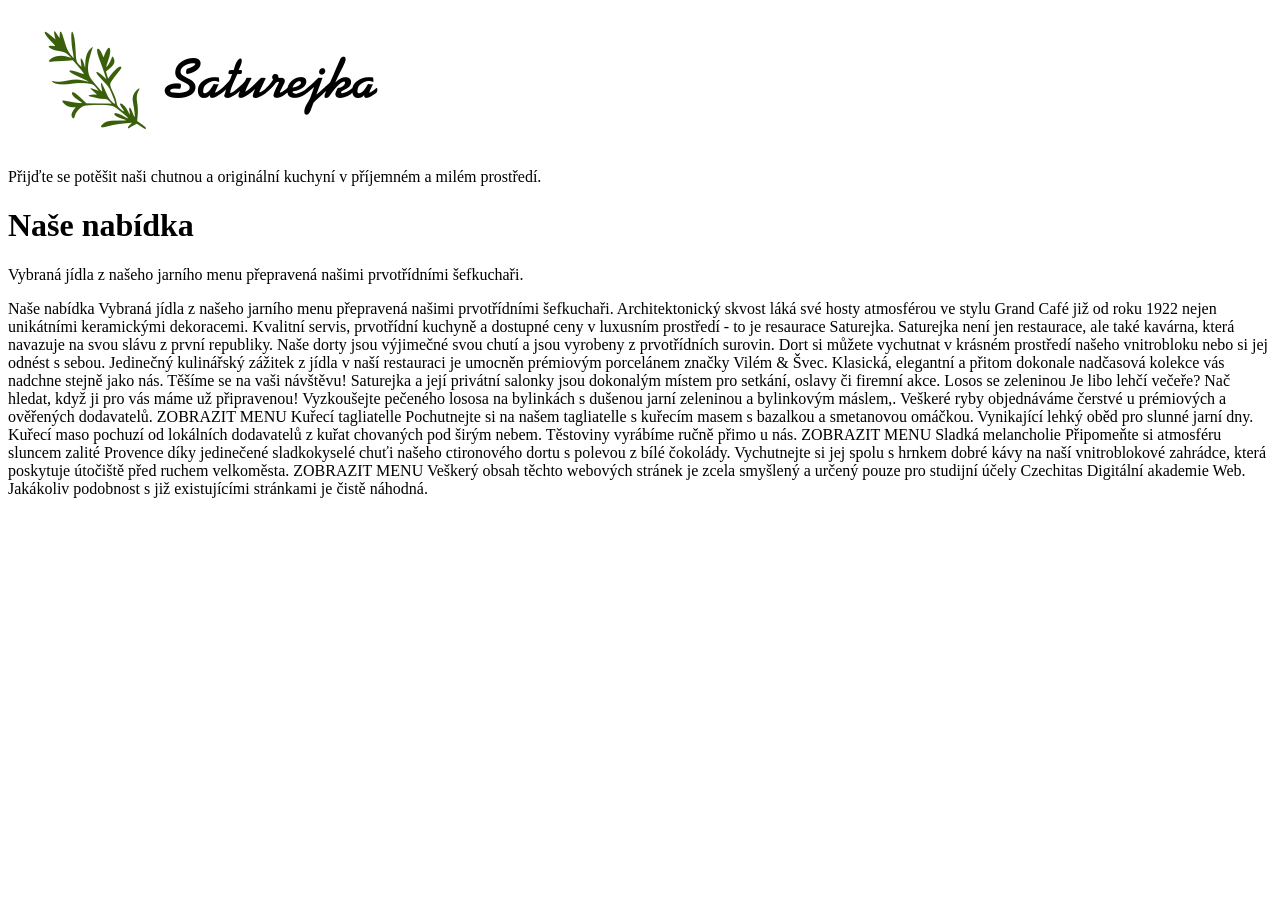
==== index.html @ 5f448717 "Přidání všech textů + loga do stránky" ====
<!DOCTYPE html>
<html lang="cs">
  <head>
    <meta charset="UTF-8" />
    <meta name="viewport" content="width=device-width, initial-scale=1.0" />
    <title>Saturejka</title>
    <link rel="stylesheet" href="x.css" />
  </head>
  <body>
    <img src="logo.png" alt="Logo Saturejka" />
    <p class="main-message">
      Přijďte se potěšit naši chutnou a originální kuchyní v příjemném a milém
      prostředí.
    </p>
    <h1>Naše nabídka</h1>
    <p>
      Vybraná jídla z našeho jarního menu přepravená našimi prvotřídními
      šefkuchaři.
    </p>
    <p>
      Naše nabídka Vybraná jídla z našeho jarního menu přepravená našimi
      prvotřídními šefkuchaři. Architektonický skvost láká své hosty atmosférou
      ve stylu Grand Café již od roku 1922 nejen unikátními keramickými
      dekoracemi. Kvalitní servis, prvotřídní kuchyně a dostupné ceny v luxusním
      prostředí - to je resaurace Saturejka. Saturejka není jen restaurace, ale
      také kavárna, která navazuje na svou slávu z první republiky. Naše dorty
      jsou výjimečné svou chutí a jsou vyrobeny z prvotřídních surovin. Dort si
      můžete vychutnat v krásném prostředí našeho vnitrobloku nebo si jej odnést
      s sebou. Jedinečný kulinářský zážitek z jídla v naší restauraci je umocněn
      prémiovým porcelánem značky Vilém & Švec. Klasická, elegantní a přitom
      dokonale nadčasová kolekce vás nadchne stejně jako nás. Těšíme se na vaši
      návštěvu! Saturejka a její privátní salonky jsou dokonalým místem pro
      setkání, oslavy či firemní akce. Losos se zeleninou Je libo lehčí večeře?
      Nač hledat, když ji pro vás máme už připravenou! Vyzkoušejte pečeného
      lososa na bylinkách s dušenou jarní zeleninou a bylinkovým máslem,.
      Veškeré ryby objednáváme čerstvé u prémiových a ověřených dodavatelů.
      ZOBRAZIT MENU Kuřecí tagliatelle Pochutnejte si na našem tagliatelle s
      kuřecím masem s bazalkou a smetanovou omáčkou. Vynikající lehký oběd pro
      slunné jarní dny. Kuřecí maso pochuzí od lokálních dodavatelů z kuřat
      chovaných pod širým nebem. Těstoviny vyrábíme ručně přimo u nás. ZOBRAZIT
      MENU Sladká melancholie Připomeňte si atmosféru sluncem zalité Provence
      díky jedinečené sladkokyselé chuťi našeho ctironového dortu s polevou z
      bílé čokolády. Vychutnejte si jej spolu s hrnkem dobré kávy na naší
      vnitroblokové zahrádce, která poskytuje útočiště před ruchem velkoměsta.
      ZOBRAZIT MENU Veškerý obsah těchto webových stránek je zcela smyšlený a
      určený pouze pro studijní účely Czechitas Digitální akademie Web.
      Jakákoliv podobnost s již existujícími stránkami je čistě náhodná.
    </p>
  </body>
</html>
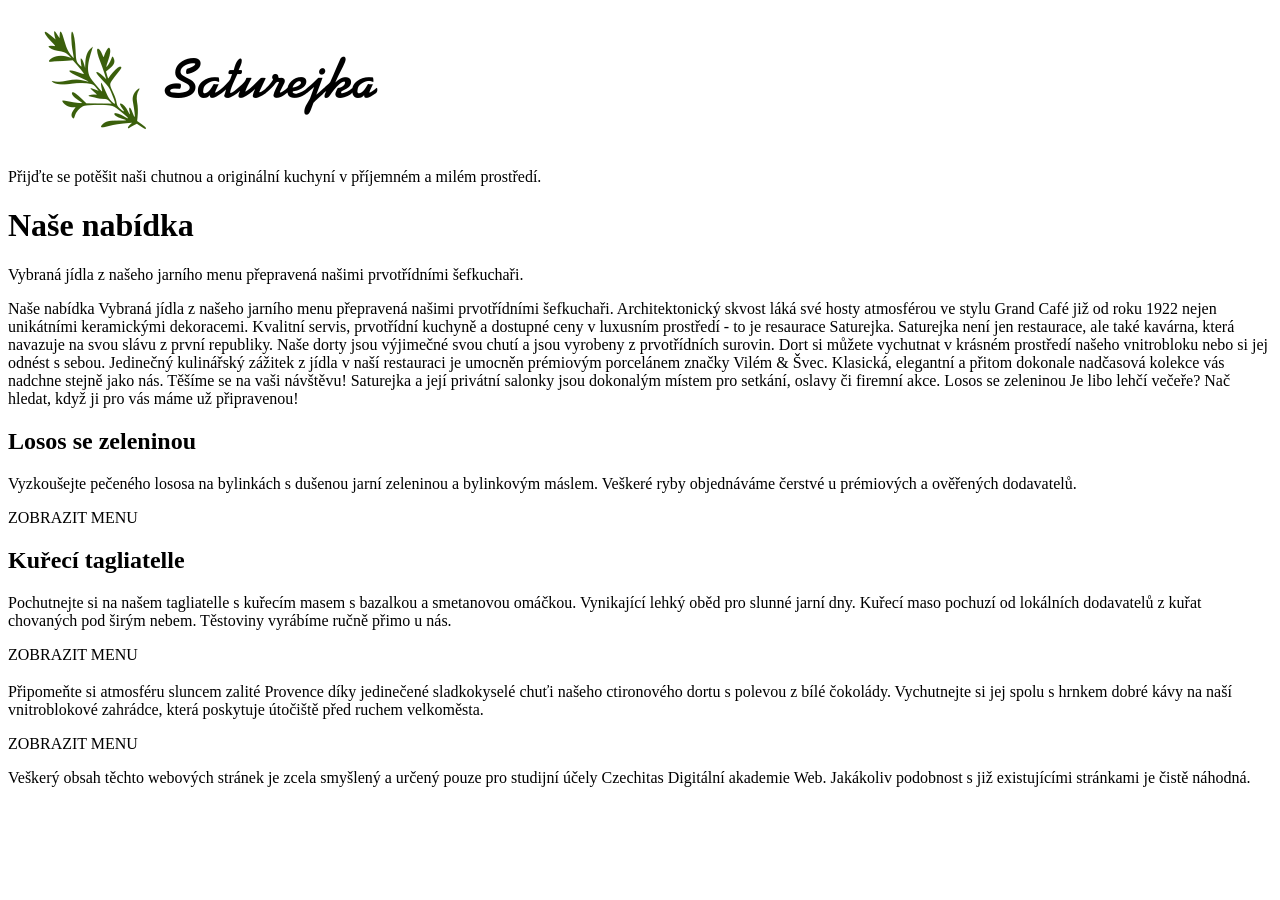
==== commit 14ec3cf8: "BEM stylování v HTML" ====
--- a/index.html
+++ b/index.html
@@ -31,20 +31,43 @@
       dokonale nadčasová kolekce vás nadchne stejně jako nás. Těšíme se na vaši
       návštěvu! Saturejka a její privátní salonky jsou dokonalým místem pro
       setkání, oslavy či firemní akce. Losos se zeleninou Je libo lehčí večeře?
-      Nač hledat, když ji pro vás máme už připravenou! Vyzkoušejte pečeného
-      lososa na bylinkách s dušenou jarní zeleninou a bylinkovým máslem,.
-      Veškeré ryby objednáváme čerstvé u prémiových a ověřených dodavatelů.
-      ZOBRAZIT MENU Kuřecí tagliatelle Pochutnejte si na našem tagliatelle s
-      kuřecím masem s bazalkou a smetanovou omáčkou. Vynikající lehký oběd pro
-      slunné jarní dny. Kuřecí maso pochuzí od lokálních dodavatelů z kuřat
-      chovaných pod širým nebem. Těstoviny vyrábíme ručně přimo u nás. ZOBRAZIT
-      MENU Sladká melancholie Připomeňte si atmosféru sluncem zalité Provence
-      díky jedinečené sladkokyselé chuťi našeho ctironového dortu s polevou z
-      bílé čokolády. Vychutnejte si jej spolu s hrnkem dobré kávy na naší
-      vnitroblokové zahrádce, která poskytuje útočiště před ruchem velkoměsta.
-      ZOBRAZIT MENU Veškerý obsah těchto webových stránek je zcela smyšlený a
-      určený pouze pro studijní účely Czechitas Digitální akademie Web.
-      Jakákoliv podobnost s již existujícími stránkami je čistě náhodná.
+      Nač hledat, když ji pro vás máme už připravenou!
+    </p>
+
+    <div class="food-offer">
+      <h2 class="food-offer__title">Losos se zeleninou</h2>
+      <p class="food-offer__description">
+        Vyzkoušejte pečeného lososa na bylinkách s dušenou jarní zeleninou a
+        bylinkovým máslem. Veškeré ryby objednáváme čerstvé u prémiových a
+        ověřených dodavatelů.
+      </p>
+      <p class="food-offer__btn">ZOBRAZIT MENU</p>
+    </div>
+    <div class="food-offer">
+      <h2 class="food-offer__title">Kuřecí tagliatelle</h2>
+      <p class="food-offer__description">
+        Pochutnejte si na našem tagliatelle s kuřecím masem s bazalkou a
+        smetanovou omáčkou. Vynikající lehký oběd pro slunné jarní dny. Kuřecí
+        maso pochuzí od lokálních dodavatelů z kuřat chovaných pod širým nebem.
+        Těstoviny vyrábíme ručně přimo u nás.
+      </p>
+      <p class="food-offer__btn">ZOBRAZIT MENU</p>
+    </div>
+    <div class="food-offer">
+      <h2 class="food-offer__title"></h2>
+      <p class="food-offer__description">
+        Připomeňte si atmosféru sluncem zalité Provence díky jedinečené
+        sladkokyselé chuťi našeho ctironového dortu s polevou z bílé čokolády.
+        Vychutnejte si jej spolu s hrnkem dobré kávy na naší vnitroblokové
+        zahrádce, která poskytuje útočiště před ruchem velkoměsta.
+      </p>
+      <p class="food-offer__btn">ZOBRAZIT MENU</p>
+    </div>
+
+    <p>
+      Veškerý obsah těchto webových stránek je zcela smyšlený a určený pouze pro
+      studijní účely Czechitas Digitální akademie Web. Jakákoliv podobnost s již
+      existujícími stránkami je čistě náhodná.
     </p>
   </body>
 </html>
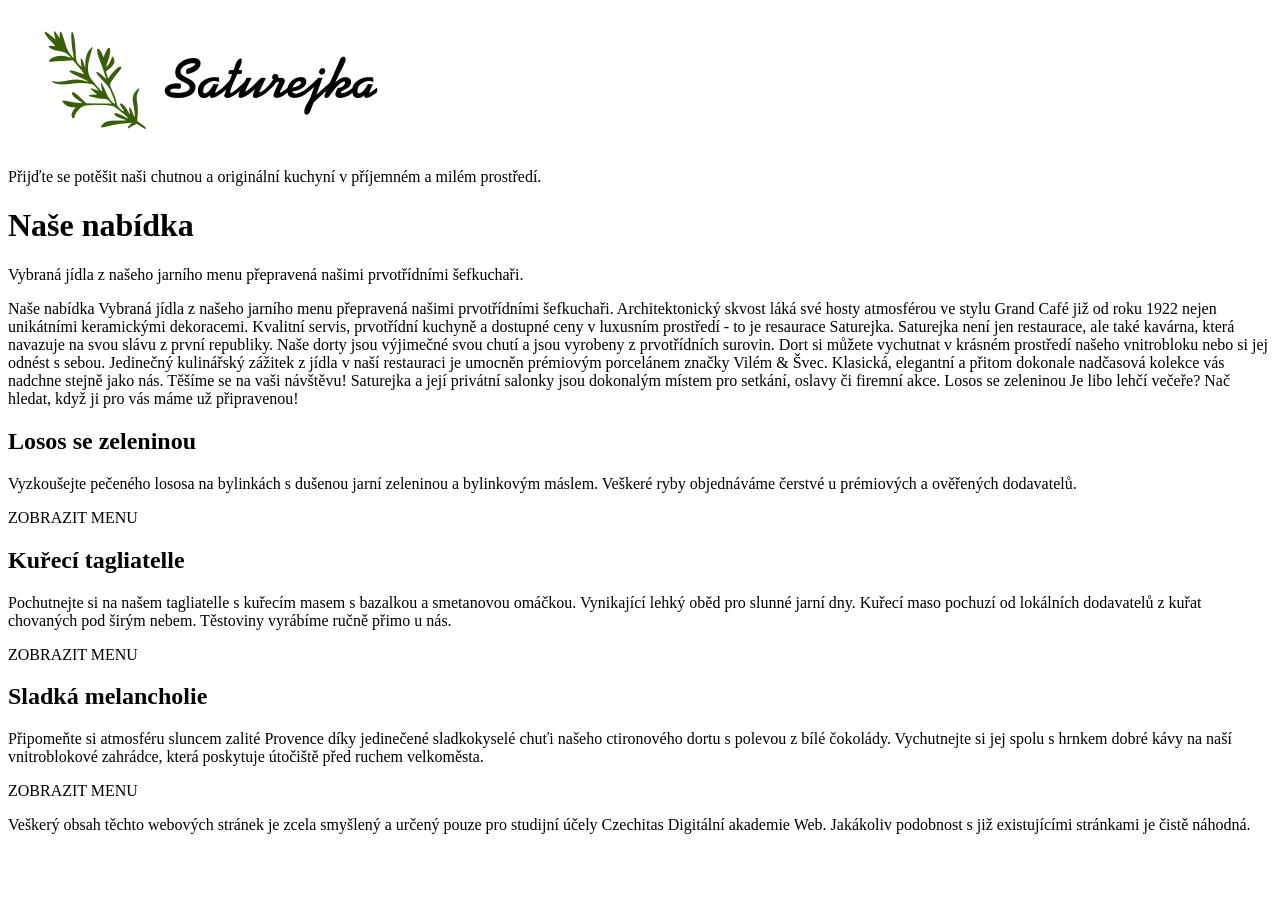
==== commit f7c50d2e: "Přidání stylu (fonts)" ====
--- a/index.html
+++ b/index.html
@@ -5,6 +5,12 @@
     <meta name="viewport" content="width=device-width, initial-scale=1.0" />
     <title>Saturejka</title>
     <link rel="stylesheet" href="x.css" />
+    <link rel="preconnect" href="https://fonts.googleapis.com" />
+    <link rel="preconnect" href="https://fonts.gstatic.com" crossorigin />
+    <link
+      href="https://fonts.googleapis.com/css2?family=Playfair+Display:wght@700&display=swap"
+      rel="stylesheet"
+    />
   </head>
   <body>
     <img src="logo.png" alt="Logo Saturejka" />
@@ -54,7 +60,7 @@
       <p class="food-offer__btn">ZOBRAZIT MENU</p>
     </div>
     <div class="food-offer">
-      <h2 class="food-offer__title"></h2>
+      <h2 class="food-offer__title">Sladká melancholie</h2>
       <p class="food-offer__description">
         Připomeňte si atmosféru sluncem zalité Provence díky jedinečené
         sladkokyselé chuťi našeho ctironového dortu s polevou z bílé čokolády.
@@ -64,7 +70,7 @@
       <p class="food-offer__btn">ZOBRAZIT MENU</p>
     </div>
 
-    <p>
+    <p class="footer">
       Veškerý obsah těchto webových stránek je zcela smyšlený a určený pouze pro
       studijní účely Czechitas Digitální akademie Web. Jakákoliv podobnost s již
       existujícími stránkami je čistě náhodná.
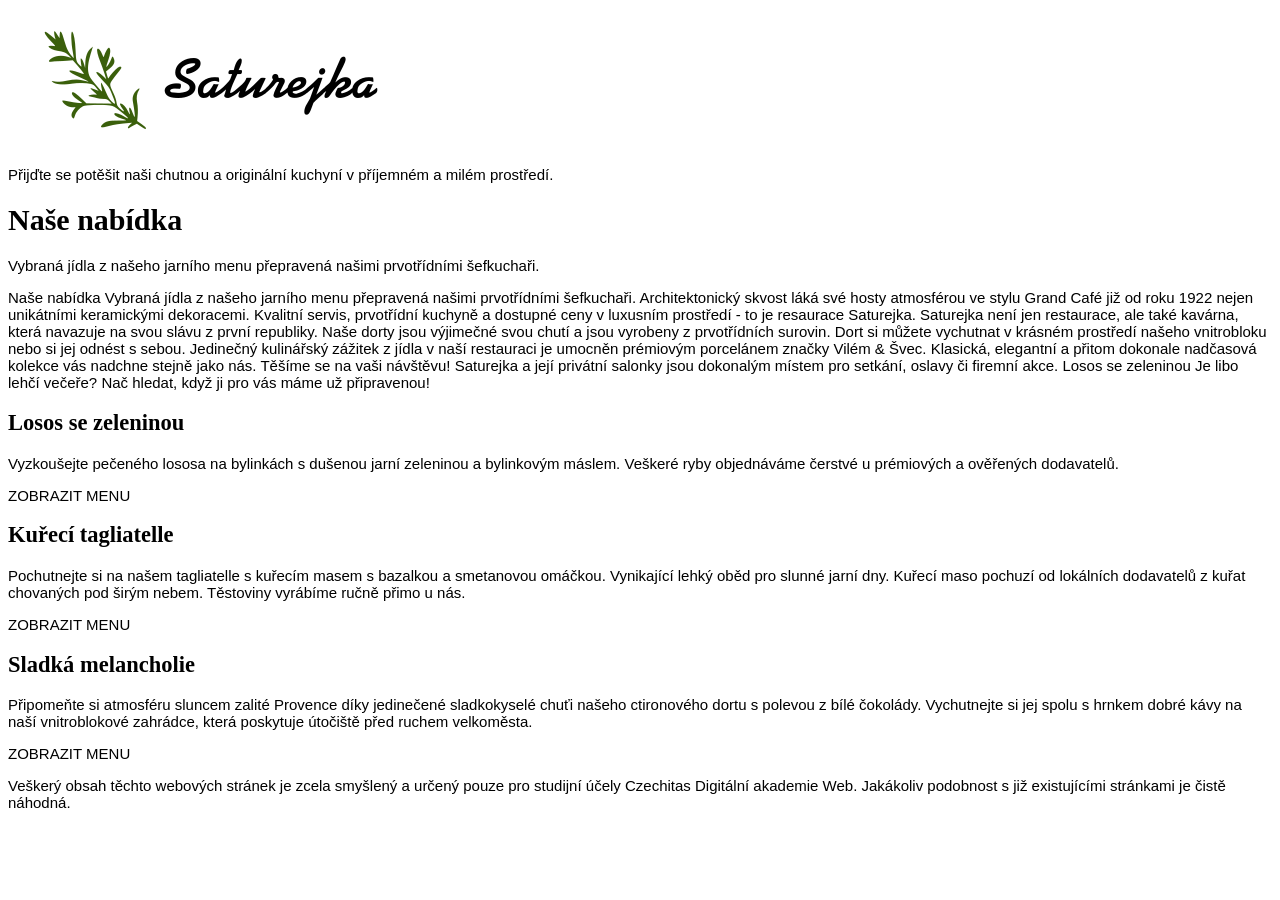
==== commit c7e896d1: "Odebrání prolinku stylu" ====
--- a/index.html
+++ b/index.html
@@ -4,13 +4,7 @@
     <meta charset="UTF-8" />
     <meta name="viewport" content="width=device-width, initial-scale=1.0" />
     <title>Saturejka</title>
-    <link rel="stylesheet" href="x.css" />
-    <link rel="preconnect" href="https://fonts.googleapis.com" />
-    <link rel="preconnect" href="https://fonts.gstatic.com" crossorigin />
-    <link
-      href="https://fonts.googleapis.com/css2?family=Playfair+Display:wght@700&display=swap"
-      rel="stylesheet"
-    />
+    <link rel="stylesheet" href="style.css" />
   </head>
   <body>
     <img src="logo.png" alt="Logo Saturejka" />
--- a/style.css
+++ b/style.css
@@ -0,0 +1,11 @@
+@import url('https://fonts.googleapis.com/css?family=Open+Sans:300|Playfair+Display:700&display=swap&subset=latin-ext');
+
+html {
+  font-family: 'Open Sans', sans-serif;
+  font-size: 15px;
+}
+
+h1,
+h2 {
+  font-family: 'Playfair Display', serif;
+}
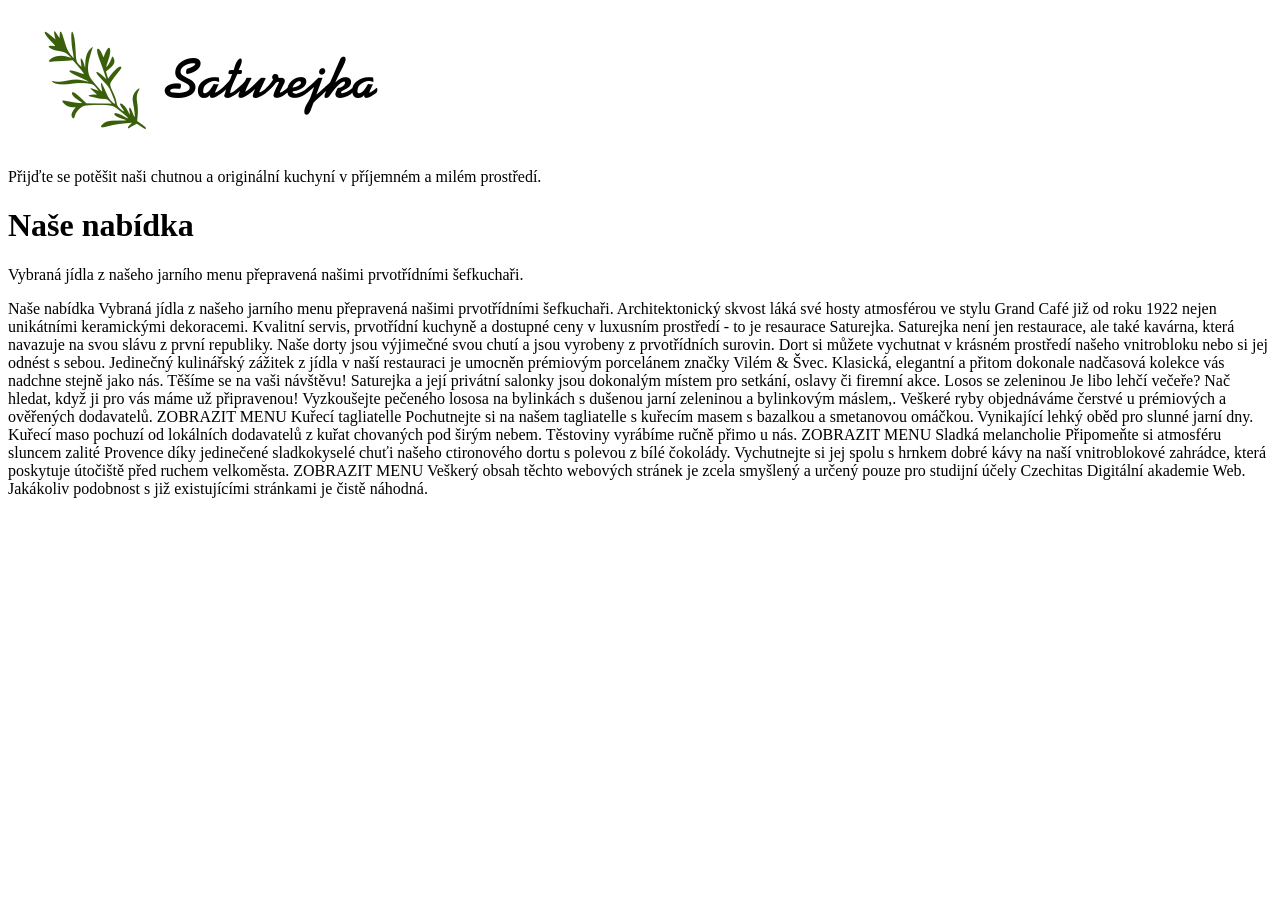
==== commit e5a110b2: "Zabalení do divu + základní stylování" ====
--- a/index.html
+++ b/index.html
@@ -4,70 +4,50 @@
     <meta charset="UTF-8" />
     <meta name="viewport" content="width=device-width, initial-scale=1.0" />
     <title>Saturejka</title>
-    <link rel="stylesheet" href="style.css" />
+    <link rel="stylesheet" href="x.css" />
   </head>
   <body>
-    <img src="logo.png" alt="Logo Saturejka" />
-    <p class="main-message">
-      Přijďte se potěšit naši chutnou a originální kuchyní v příjemném a milém
-      prostředí.
-    </p>
-    <h1>Naše nabídka</h1>
-    <p>
-      Vybraná jídla z našeho jarního menu přepravená našimi prvotřídními
-      šefkuchaři.
-    </p>
-    <p>
-      Naše nabídka Vybraná jídla z našeho jarního menu přepravená našimi
-      prvotřídními šefkuchaři. Architektonický skvost láká své hosty atmosférou
-      ve stylu Grand Café již od roku 1922 nejen unikátními keramickými
-      dekoracemi. Kvalitní servis, prvotřídní kuchyně a dostupné ceny v luxusním
-      prostředí - to je resaurace Saturejka. Saturejka není jen restaurace, ale
-      také kavárna, která navazuje na svou slávu z první republiky. Naše dorty
-      jsou výjimečné svou chutí a jsou vyrobeny z prvotřídních surovin. Dort si
-      můžete vychutnat v krásném prostředí našeho vnitrobloku nebo si jej odnést
-      s sebou. Jedinečný kulinářský zážitek z jídla v naší restauraci je umocněn
-      prémiovým porcelánem značky Vilém & Švec. Klasická, elegantní a přitom
-      dokonale nadčasová kolekce vás nadchne stejně jako nás. Těšíme se na vaši
-      návštěvu! Saturejka a její privátní salonky jsou dokonalým místem pro
-      setkání, oslavy či firemní akce. Losos se zeleninou Je libo lehčí večeře?
-      Nač hledat, když ji pro vás máme už připravenou!
-    </p>
-
-    <div class="food-offer">
-      <h2 class="food-offer__title">Losos se zeleninou</h2>
-      <p class="food-offer__description">
-        Vyzkoušejte pečeného lososa na bylinkách s dušenou jarní zeleninou a
-        bylinkovým máslem. Veškeré ryby objednáváme čerstvé u prémiových a
-        ověřených dodavatelů.
+    <div class="main-page">
+      <img src="logo.png" alt="Logo Saturejka" />
+      <p class="main-message">
+        Přijďte se potěšit naši chutnou a originální kuchyní v příjemném a milém
+        prostředí.
       </p>
-      <p class="food-offer__btn">ZOBRAZIT MENU</p>
+      <h1>Naše nabídka</h1>
+      <p>
+        Vybraná jídla z našeho jarního menu přepravená našimi prvotřídními
+        šefkuchaři.
+      </p>
+      <p>
+        Naše nabídka Vybraná jídla z našeho jarního menu přepravená našimi
+        prvotřídními šefkuchaři. Architektonický skvost láká své hosty
+        atmosférou ve stylu Grand Café již od roku 1922 nejen unikátními
+        keramickými dekoracemi. Kvalitní servis, prvotřídní kuchyně a dostupné
+        ceny v luxusním prostředí - to je resaurace Saturejka. Saturejka není
+        jen restaurace, ale také kavárna, která navazuje na svou slávu z první
+        republiky. Naše dorty jsou výjimečné svou chutí a jsou vyrobeny z
+        prvotřídních surovin. Dort si můžete vychutnat v krásném prostředí
+        našeho vnitrobloku nebo si jej odnést s sebou. Jedinečný kulinářský
+        zážitek z jídla v naší restauraci je umocněn prémiovým porcelánem značky
+        Vilém & Švec. Klasická, elegantní a přitom dokonale nadčasová kolekce
+        vás nadchne stejně jako nás. Těšíme se na vaši návštěvu! Saturejka a
+        její privátní salonky jsou dokonalým místem pro setkání, oslavy či
+        firemní akce. Losos se zeleninou Je libo lehčí večeře? Nač hledat, když
+        ji pro vás máme už připravenou! Vyzkoušejte pečeného lososa na bylinkách
+        s dušenou jarní zeleninou a bylinkovým máslem,. Veškeré ryby objednáváme
+        čerstvé u prémiových a ověřených dodavatelů. ZOBRAZIT MENU Kuřecí
+        tagliatelle Pochutnejte si na našem tagliatelle s kuřecím masem s
+        bazalkou a smetanovou omáčkou. Vynikající lehký oběd pro slunné jarní
+        dny. Kuřecí maso pochuzí od lokálních dodavatelů z kuřat chovaných pod
+        širým nebem. Těstoviny vyrábíme ručně přimo u nás. ZOBRAZIT MENU Sladká
+        melancholie Připomeňte si atmosféru sluncem zalité Provence díky
+        jedinečené sladkokyselé chuťi našeho ctironového dortu s polevou z bílé
+        čokolády. Vychutnejte si jej spolu s hrnkem dobré kávy na naší
+        vnitroblokové zahrádce, která poskytuje útočiště před ruchem velkoměsta.
+        ZOBRAZIT MENU Veškerý obsah těchto webových stránek je zcela smyšlený a
+        určený pouze pro studijní účely Czechitas Digitální akademie Web.
+        Jakákoliv podobnost s již existujícími stránkami je čistě náhodná.
+      </p>
     </div>
-    <div class="food-offer">
-      <h2 class="food-offer__title">Kuřecí tagliatelle</h2>
-      <p class="food-offer__description">
-        Pochutnejte si na našem tagliatelle s kuřecím masem s bazalkou a
-        smetanovou omáčkou. Vynikající lehký oběd pro slunné jarní dny. Kuřecí
-        maso pochuzí od lokálních dodavatelů z kuřat chovaných pod širým nebem.
-        Těstoviny vyrábíme ručně přimo u nás.
-      </p>
-      <p class="food-offer__btn">ZOBRAZIT MENU</p>
-    </div>
-    <div class="food-offer">
-      <h2 class="food-offer__title">Sladká melancholie</h2>
-      <p class="food-offer__description">
-        Připomeňte si atmosféru sluncem zalité Provence díky jedinečené
-        sladkokyselé chuťi našeho ctironového dortu s polevou z bílé čokolády.
-        Vychutnejte si jej spolu s hrnkem dobré kávy na naší vnitroblokové
-        zahrádce, která poskytuje útočiště před ruchem velkoměsta.
-      </p>
-      <p class="food-offer__btn">ZOBRAZIT MENU</p>
-    </div>
-
-    <p class="footer">
-      Veškerý obsah těchto webových stránek je zcela smyšlený a určený pouze pro
-      studijní účely Czechitas Digitální akademie Web. Jakákoliv podobnost s již
-      existujícími stránkami je čistě náhodná.
-    </p>
   </body>
 </html>
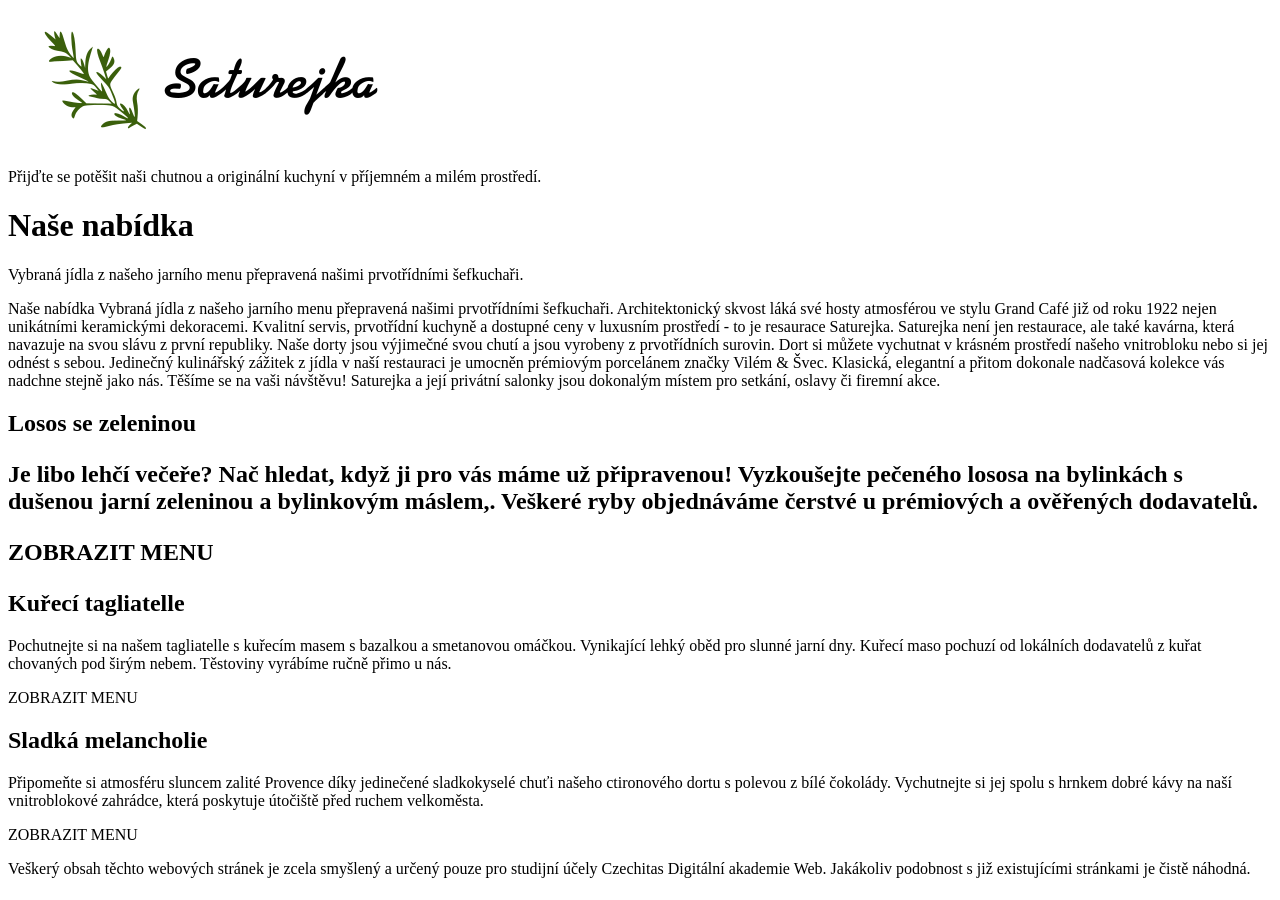
==== commit 46d80e85: "Přidání všem BEM do HTML" ====
--- a/index.html
+++ b/index.html
@@ -7,12 +7,13 @@
     <link rel="stylesheet" href="x.css" />
   </head>
   <body>
-    <div class="main-page">
+    <div class="header">
       <img src="logo.png" alt="Logo Saturejka" />
       <p class="main-message">
         Přijďte se potěšit naši chutnou a originální kuchyní v příjemném a milém
         prostředí.
       </p>
+      <div>
       <h1>Naše nabídka</h1>
       <p>
         Vybraná jídla z našeho jarního menu přepravená našimi prvotřídními
@@ -32,19 +33,30 @@
         Vilém & Švec. Klasická, elegantní a přitom dokonale nadčasová kolekce
         vás nadchne stejně jako nás. Těšíme se na vaši návštěvu! Saturejka a
         její privátní salonky jsou dokonalým místem pro setkání, oslavy či
-        firemní akce. Losos se zeleninou Je libo lehčí večeře? Nač hledat, když
-        ji pro vás máme už připravenou! Vyzkoušejte pečeného lososa na bylinkách
-        s dušenou jarní zeleninou a bylinkovým máslem,. Veškeré ryby objednáváme
-        čerstvé u prémiových a ověřených dodavatelů. ZOBRAZIT MENU Kuřecí
-        tagliatelle Pochutnejte si na našem tagliatelle s kuřecím masem s
-        bazalkou a smetanovou omáčkou. Vynikající lehký oběd pro slunné jarní
-        dny. Kuřecí maso pochuzí od lokálních dodavatelů z kuřat chovaných pod
-        širým nebem. Těstoviny vyrábíme ručně přimo u nás. ZOBRAZIT MENU Sladká
-        melancholie Připomeňte si atmosféru sluncem zalité Provence díky
+        firemní akce. 
+        
+        <div class="food-menu__offer">
+          <h2 class="food-menu__title">Losos se zeleninou</p>
+        <p class="food-menu__description">Je libo lehčí večeře? Nač hledat, když ji pro vás máme už připravenou! Vyzkoušejte pečeného lososa na bylinkách s dušenou jarní zeleninou a bylinkovým máslem,. Veškeré ryby objednáváme čerstvé u prémiových a ověřených dodavatelů.</p>
+        <p class="food-menu__btn">ZOBRAZIT MENU</p> 
+      </div>
+      <div class="food-menu__offer">
+        <h2 class="food-menu__title">Kuřecí tagliatelle</h2>
+          <p class="food-menu__description">Pochutnejte si na našem tagliatelle s kuřecím masem s bazalkou a smetanovou omáčkou. Vynikající lehký oběd pro slunné jarní dny. Kuřecí maso pochuzí od lokálních dodavatelů z kuřat chovaných pod širým nebem. Těstoviny vyrábíme ručně přimo u nás.</p>
+        <p class="food-menu__btn">ZOBRAZIT MENU</p> 
+        </div>
+
+        <div class="food-menu__offer">
+        <h2 class="food-menu__title">Sladká
+        melancholie</h2>
+        <p class="foof-menu__description">Připomeňte si atmosféru sluncem zalité Provence díky
         jedinečené sladkokyselé chuťi našeho ctironového dortu s polevou z bílé
         čokolády. Vychutnejte si jej spolu s hrnkem dobré kávy na naší
-        vnitroblokové zahrádce, která poskytuje útočiště před ruchem velkoměsta.
-        ZOBRAZIT MENU Veškerý obsah těchto webových stránek je zcela smyšlený a
+        vnitroblokové zahrádce, která poskytuje útočiště před ruchem velkoměsta.</p>
+        <p class="food-menu__btn">ZOBRAZIT MENU</p> 
+      </div>
+        
+        Veškerý obsah těchto webových stránek je zcela smyšlený a
         určený pouze pro studijní účely Czechitas Digitální akademie Web.
         Jakákoliv podobnost s již existujícími stránkami je čistě náhodná.
       </p>
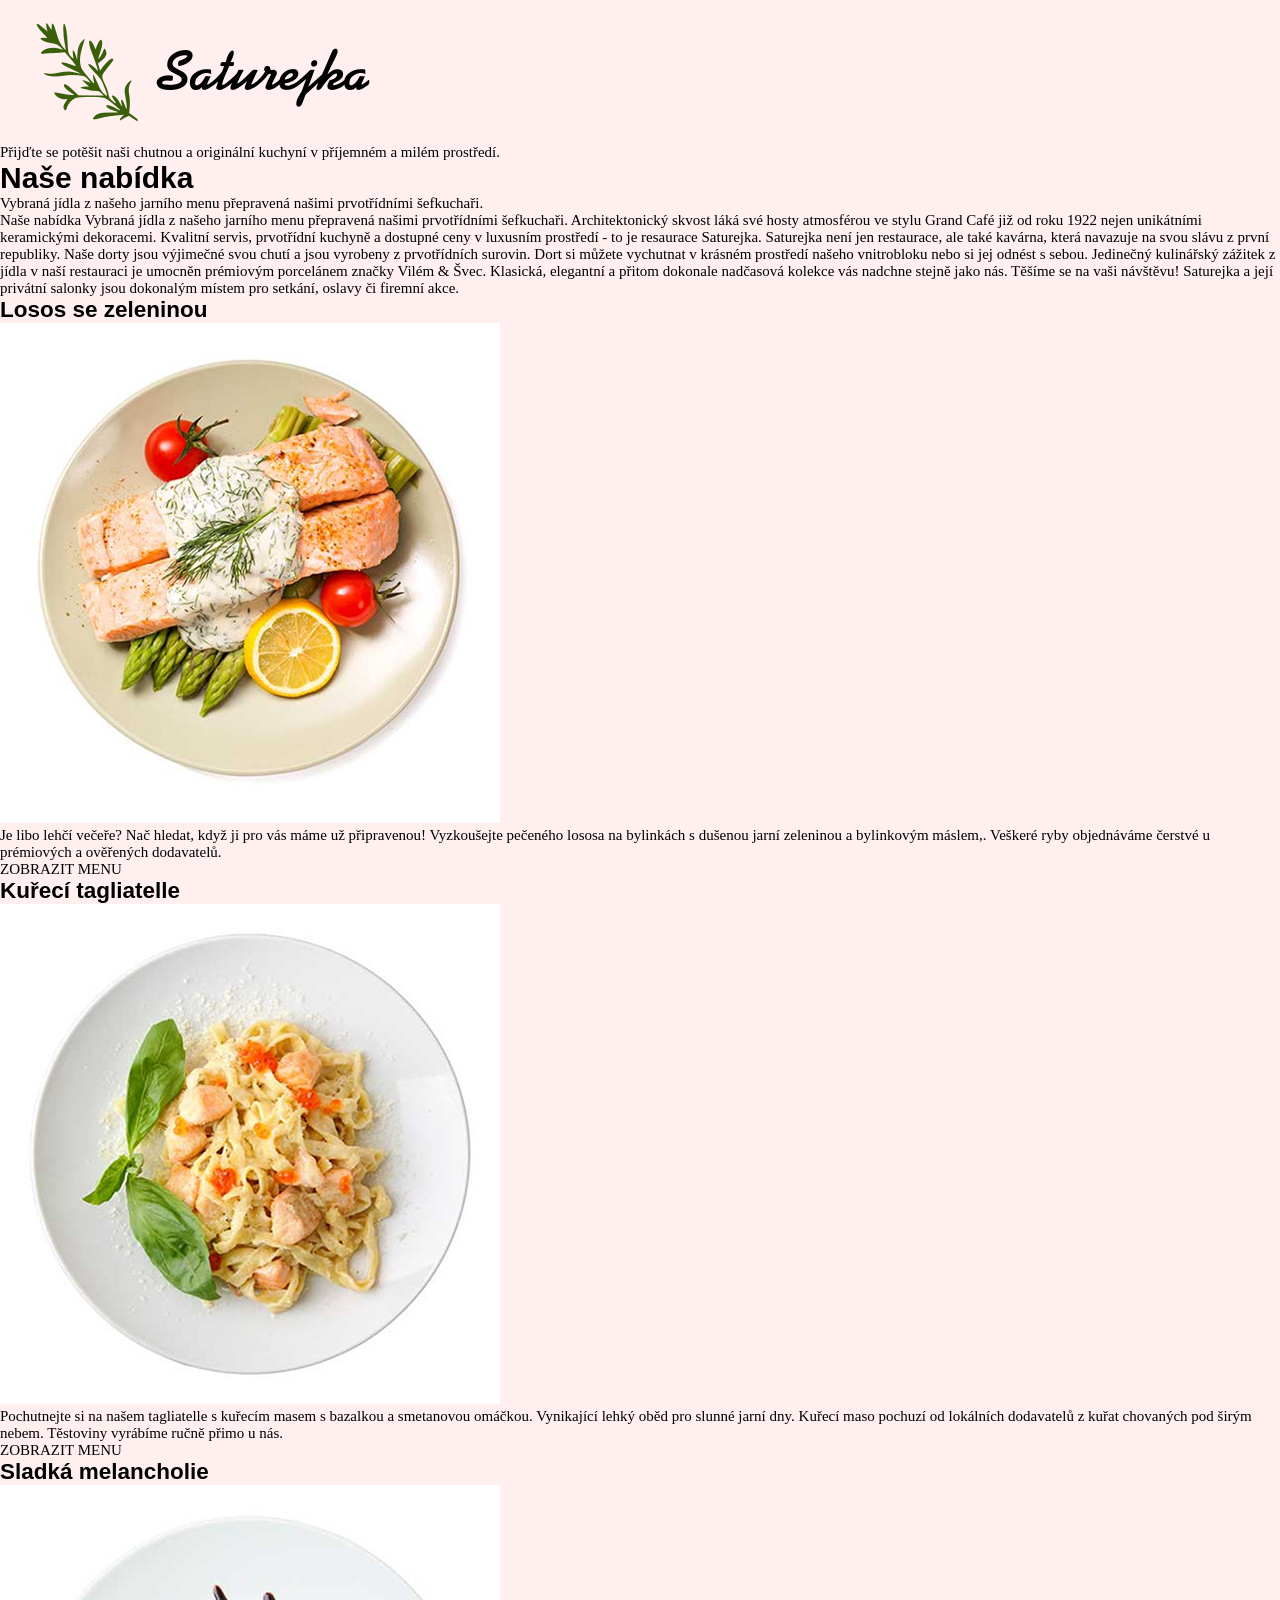
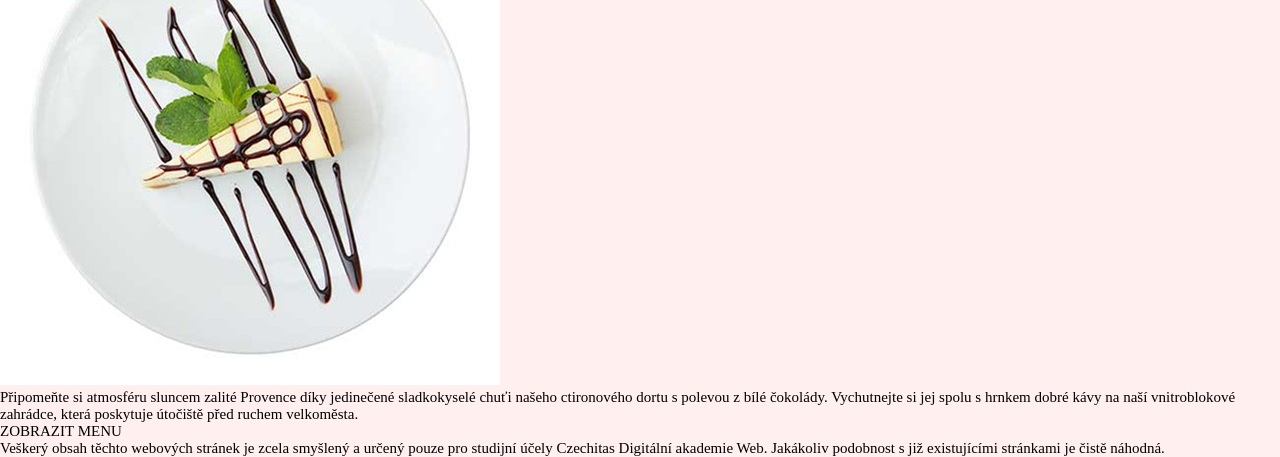
==== commit 5bb2a6a4: "Přidání obrázků do HTML" ====
--- a/index.html
+++ b/index.html
@@ -4,7 +4,7 @@
     <meta charset="UTF-8" />
     <meta name="viewport" content="width=device-width, initial-scale=1.0" />
     <title>Saturejka</title>
-    <link rel="stylesheet" href="x.css" />
+    <link rel="stylesheet" href="style.css" />
   </head>
   <body>
     <div class="header">
@@ -36,12 +36,14 @@
         firemní akce. 
         
         <div class="food-menu__offer">
-          <h2 class="food-menu__title">Losos se zeleninou</p>
+          <h2 class="food-menu__title">Losos se zeleninou</h2>
+          <img src="img/dish1.jpg" alt="Losos se zeleninou">
         <p class="food-menu__description">Je libo lehčí večeře? Nač hledat, když ji pro vás máme už připravenou! Vyzkoušejte pečeného lososa na bylinkách s dušenou jarní zeleninou a bylinkovým máslem,. Veškeré ryby objednáváme čerstvé u prémiových a ověřených dodavatelů.</p>
         <p class="food-menu__btn">ZOBRAZIT MENU</p> 
       </div>
       <div class="food-menu__offer">
         <h2 class="food-menu__title">Kuřecí tagliatelle</h2>
+        <img src="img/dish2.jpg" alt="Kuřecí tagliatelle">
           <p class="food-menu__description">Pochutnejte si na našem tagliatelle s kuřecím masem s bazalkou a smetanovou omáčkou. Vynikající lehký oběd pro slunné jarní dny. Kuřecí maso pochuzí od lokálních dodavatelů z kuřat chovaných pod širým nebem. Těstoviny vyrábíme ručně přimo u nás.</p>
         <p class="food-menu__btn">ZOBRAZIT MENU</p> 
         </div>
@@ -49,6 +51,7 @@
         <div class="food-menu__offer">
         <h2 class="food-menu__title">Sladká
         melancholie</h2>
+        <img src="img/dish3.jpg" alt="Sladká melancholie">
         <p class="foof-menu__description">Připomeňte si atmosféru sluncem zalité Provence díky
         jedinečené sladkokyselé chuťi našeho ctironového dortu s polevou z bílé
         čokolády. Vychutnejte si jej spolu s hrnkem dobré kávy na naší
--- a/style.css
+++ b/style.css
@@ -0,0 +1,112 @@
+@import url('https://fonts.googleapis.com/css?family=Open+Sans:300|Playfair+Display:700&display=swap&subset=latin-ext');
+
+*,
+:before,
+:after {
+  box-sizing: border-box;
+  margin: 0;
+  padding: 0;
+}
+
+body {
+  font-family: 'Open Sans', serif;
+  font-size: 15px;
+  background-color: #ffefef;
+}
+
+h1,
+h2 {
+  font-family: 'Playfair Display', sans-serif;
+}
+
+/*
+main {
+  display: flex;
+  flex-wrap: wrap;
+}
+
+p {
+  font-size: 1.1rem;
+}
+
+/* .holiday {
+  width: 650px;
+  display: flex;
+  align-items: center;
+  background: linear-gradient(92deg, #bdc6f0, #b6e6e9);
+  border-radius: 10px;
+  padding: 25px;
+  margin: 20px;
+} */
+
+/* .holiday__picture {
+  flex: 0 0 50%;
+  width: 50%;
+  margin: 0;
+  border-radius: 4px;
+} */
+
+/* .holiday__offer {
+  height: 100%;
+  flex: 0 0 50%;
+  display: flex;
+  flex-direction: column;
+  justify-content: space-between;
+  padding-left: 20px;
+} */
+
+/* .holiday__title {
+  margin-bottom: 8px;
+  font-size: 2rem;
+  text-transform: uppercase;
+  color: #4c61c6;
+} */
+
+/* .holiday__stay {
+  color: #4c61c6;
+  letter-spacing: 0.3px;
+  font-weight: 600;
+} */
+
+/* .holiday__description {
+  margin-top: 8px;
+  text-align: justify;
+} */
+
+/* .holiday__footer {
+  display: flex;
+  justify-content: space-around;
+} */
+
+/* .holiday__price {
+  width: 120px;
+  height: 50px;
+  border: 1.2px solid #4c61c6;
+  border-radius: 8px;
+  color: #4c61c6;
+  font-weight: 600;
+  display: flex;
+  justify-content: center;
+  align-items: center;
+  font-size: 1.2rem;
+} */
+
+/* .holiday__price--promo {
+  background-color: #ffec88;
+  border: 2px solid #dac658;
+} */
+
+/* .holiday__book-btn {
+  width: 120px;
+  height: 50px;
+  border: 1.2px solid #4c61c6;
+  border-radius: 8px;
+  background-color: #4c61c6;
+  color: #f9f9f9;
+  display: flex;
+  justify-content: center;
+  align-items: center;
+  font-size: 1.2rem;
+  font-family: 'Noto Sans JP', sans-serif;
+  box-shadow: 0 0 8px #503d50b6;
+} */
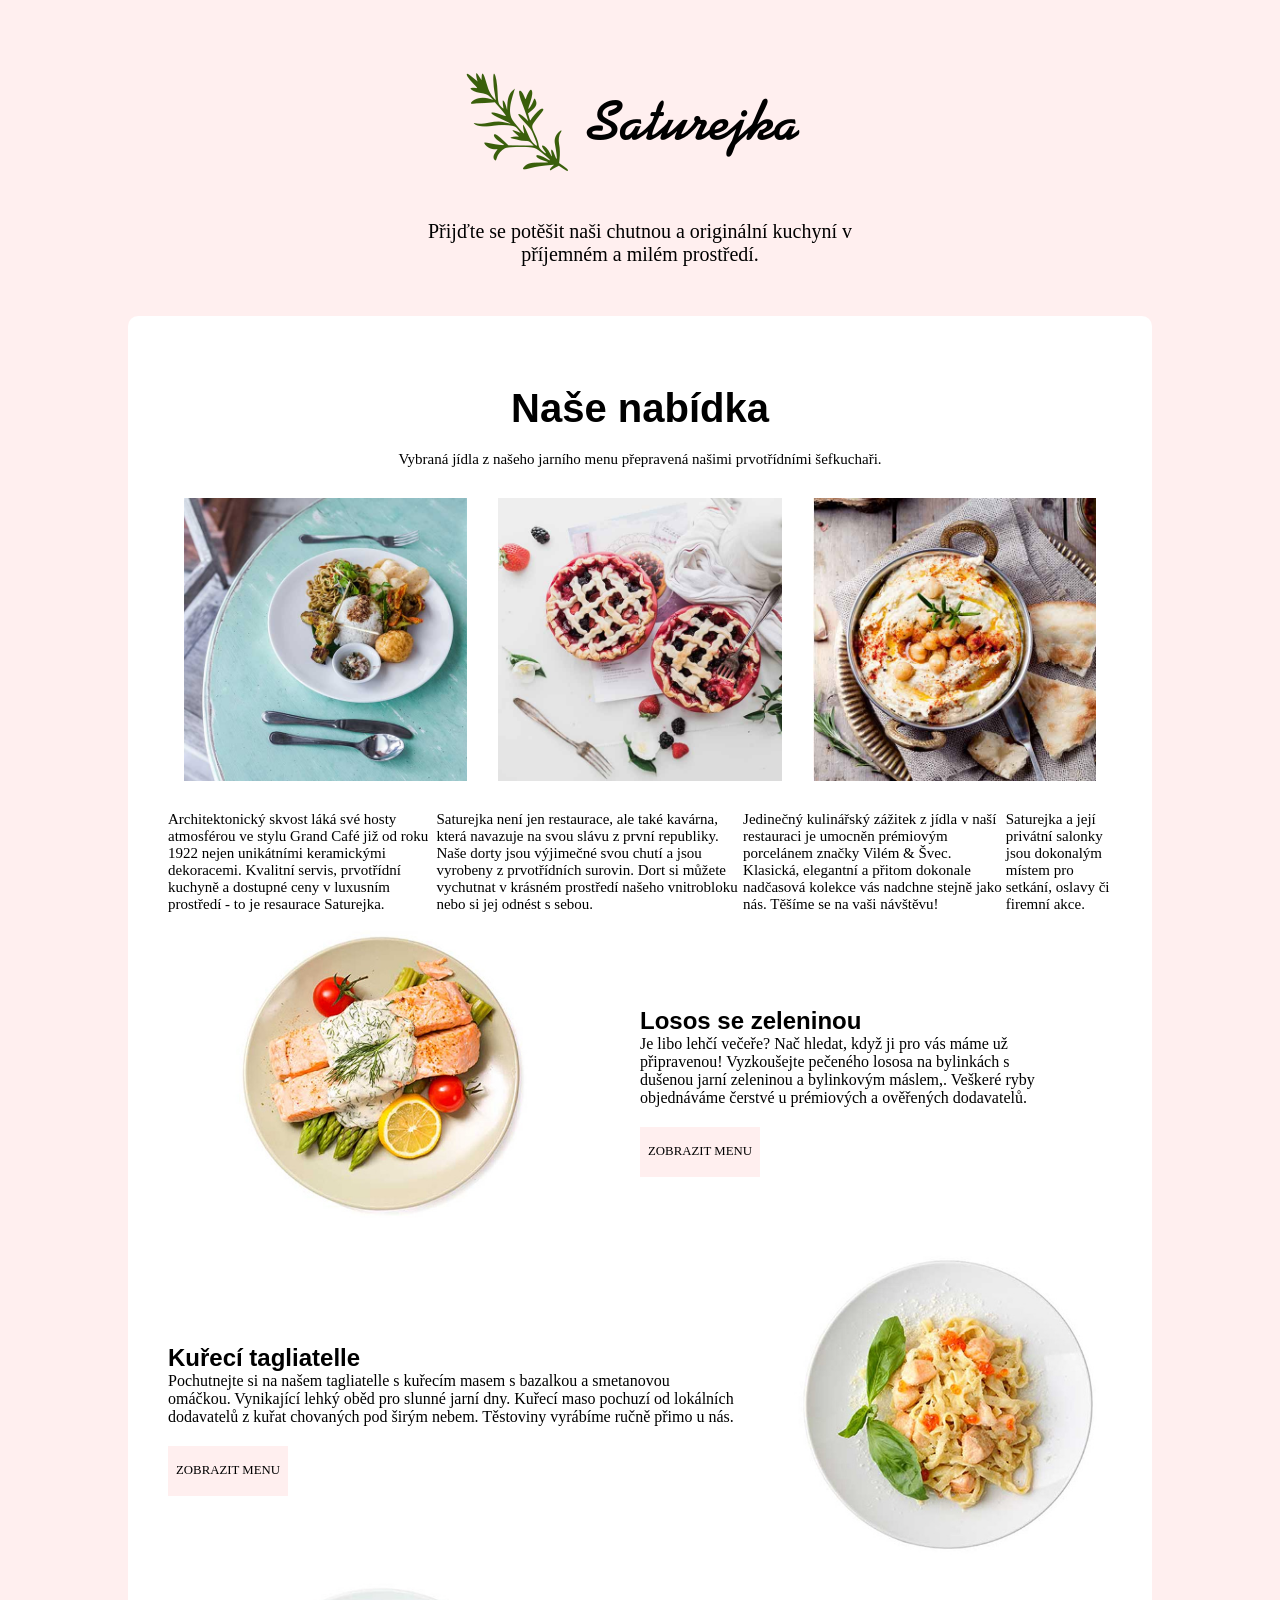
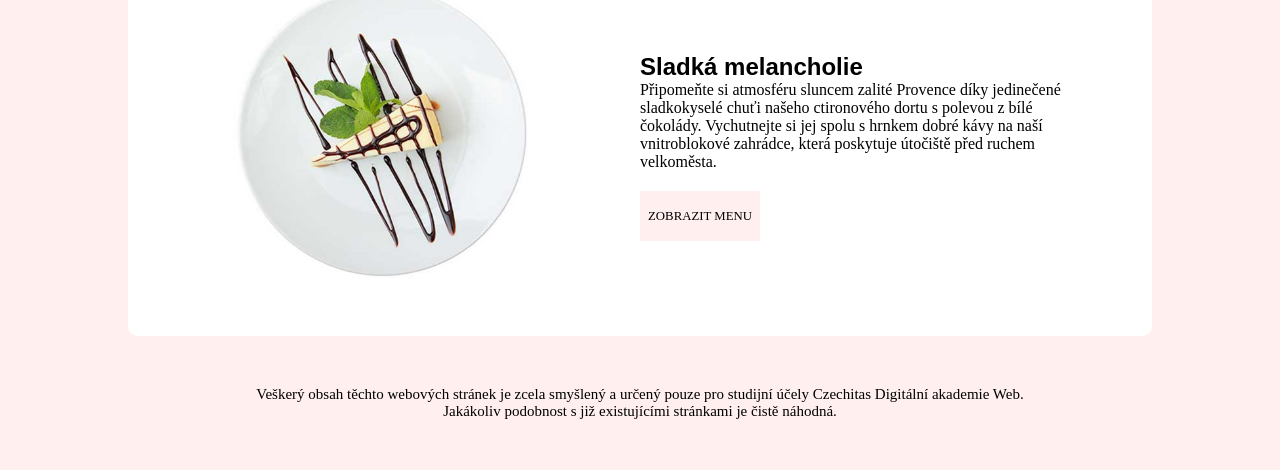
==== commit fcaeb528: "Updates" ====
--- a/index.html
+++ b/index.html
@@ -7,62 +7,72 @@
     <link rel="stylesheet" href="style.css" />
   </head>
   <body>
+    <div class="saturejka__page">
     <div class="header">
-      <img src="logo.png" alt="Logo Saturejka" />
+      <img src="logo.png" alt="Logo Saturejka" class="logo"/>
       <p class="main-message">
         Přijďte se potěšit naši chutnou a originální kuchyní v příjemném a milém
         prostředí.
       </p>
-      <div>
-      <h1>Naše nabídka</h1>
-      <p>
-        Vybraná jídla z našeho jarního menu přepravená našimi prvotřídními
-        šefkuchaři.
-      </p>
-      <p>
-        Naše nabídka Vybraná jídla z našeho jarního menu přepravená našimi
-        prvotřídními šefkuchaři. Architektonický skvost láká své hosty
+    </div>
+  
+    <div class="offer">
+      <div class="offer__main">
+        <h1 class="offer__main-title">Naše nabídka</h1>
+        <p class="offer__main-intro">
+          Vybraná jídla z našeho jarního menu přepravená našimi prvotřídními
+          šefkuchaři.
+        </p>
+        <div class="offer__main-pictures">
+          <img src="img/home1.jpg" alt="Asia dish" class="picture">
+          <img src="img/home2.jpg" alt="Fruit pie" class="picture">
+          <img src="img/home3.jpg" alt="Hummus" class="picture">
+        </div>
+        <div class="offer__main-description">
+        <p class="offer__main-description-1">
+        Architektonický skvost láká své hosty
         atmosférou ve stylu Grand Café již od roku 1922 nejen unikátními
         keramickými dekoracemi. Kvalitní servis, prvotřídní kuchyně a dostupné
-        ceny v luxusním prostředí - to je resaurace Saturejka. Saturejka není
-        jen restaurace, ale také kavárna, která navazuje na svou slávu z první
-        republiky. Naše dorty jsou výjimečné svou chutí a jsou vyrobeny z
+        ceny v luxusním prostředí - to je resaurace Saturejka.</p>
+        <p class="offer__main-description-2">Saturejka není jen restaurace, ale také kavárna, která navazuje na svou slávu z první republiky. Naše dorty jsou výjimečné svou chutí a jsou vyrobeny z
         prvotřídních surovin. Dort si můžete vychutnat v krásném prostředí
-        našeho vnitrobloku nebo si jej odnést s sebou. Jedinečný kulinářský
-        zážitek z jídla v naší restauraci je umocněn prémiovým porcelánem značky
-        Vilém & Švec. Klasická, elegantní a přitom dokonale nadčasová kolekce
-        vás nadchne stejně jako nás. Těšíme se na vaši návštěvu! Saturejka a
-        její privátní salonky jsou dokonalým místem pro setkání, oslavy či
-        firemní akce. 
-        
-        <div class="food-menu__offer">
+        našeho vnitrobloku nebo si jej odnést s sebou.</p>
+        <p class="offer__main-description-3">Jedinečný kulinářský zážitek z jídla v naší restauraci je umocněn prémiovým porcelánem značky Vilém & Švec. Klasická, elegantní a přitom dokonale nadčasová kolekce vás nadchne stejně jako nás. Těšíme se na vaši návštěvu!</p>
+        <p class="offer__main-description-4">Saturejka a její privátní salonky jsou dokonalým místem pro setkání, oslavy či firemní akce.</p>
+        </div>
+      </div>  
+      <div class="food-menu">
+        <img src="img/dish1.jpg" alt="Losos se zeleninou" class="food-menu__image">
+        <div class="food-menu__text">
           <h2 class="food-menu__title">Losos se zeleninou</h2>
-          <img src="img/dish1.jpg" alt="Losos se zeleninou">
-        <p class="food-menu__description">Je libo lehčí večeře? Nač hledat, když ji pro vás máme už připravenou! Vyzkoušejte pečeného lososa na bylinkách s dušenou jarní zeleninou a bylinkovým máslem,. Veškeré ryby objednáváme čerstvé u prémiových a ověřených dodavatelů.</p>
-        <p class="food-menu__btn">ZOBRAZIT MENU</p> 
+          <p class="food-menu__description">Je libo lehčí večeře? Nač hledat, když ji pro vás máme už připravenou! Vyzkoušejte pečeného lososa na bylinkách s dušenou jarní zeleninou a bylinkovým máslem,. Veškeré ryby objednáváme čerstvé u prémiových a ověřených dodavatelů.</p>
+          <p class="food-menu__menu-btn">ZOBRAZIT MENU</p> 
+        </div>
       </div>
-      <div class="food-menu__offer">
-        <h2 class="food-menu__title">Kuřecí tagliatelle</h2>
-        <img src="img/dish2.jpg" alt="Kuřecí tagliatelle">
-          <p class="food-menu__description">Pochutnejte si na našem tagliatelle s kuřecím masem s bazalkou a smetanovou omáčkou. Vynikající lehký oběd pro slunné jarní dny. Kuřecí maso pochuzí od lokálních dodavatelů z kuřat chovaných pod širým nebem. Těstoviny vyrábíme ručně přimo u nás.</p>
-        <p class="food-menu__btn">ZOBRAZIT MENU</p> 
+      <div class="food-menu">
+        <img src="img/dish2.jpg" alt="Kuřecí tagliatelle" class="food-menu__image">
+        <div class="food-menu__text-2">
+          <h2 class="food-menu__title">Kuřecí tagliatelle</h2>
+            <p class="food-menu__description">Pochutnejte si na našem tagliatelle s kuřecím masem s bazalkou a smetanovou omáčkou. Vynikající lehký oběd pro slunné jarní dny. Kuřecí maso pochuzí od lokálních dodavatelů z kuřat chovaných pod širým nebem. Těstoviny vyrábíme ručně přimo u nás.</p>
+            <p class="food-menu__menu-btn">ZOBRAZIT MENU</p> 
         </div>
-
-        <div class="food-menu__offer">
+      </div>
+      <div class="food-menu">
+      <img src="img/dish3.jpg" alt="Sladká melancholie" class="food-menu__image">
+      <div class="food-menu__text">
         <h2 class="food-menu__title">Sladká
         melancholie</h2>
-        <img src="img/dish3.jpg" alt="Sladká melancholie">
         <p class="foof-menu__description">Připomeňte si atmosféru sluncem zalité Provence díky
         jedinečené sladkokyselé chuťi našeho ctironového dortu s polevou z bílé
         čokolády. Vychutnejte si jej spolu s hrnkem dobré kávy na naší
         vnitroblokové zahrádce, která poskytuje útočiště před ruchem velkoměsta.</p>
-        <p class="food-menu__btn">ZOBRAZIT MENU</p> 
+        <p class="food-menu__menu-btn">ZOBRAZIT MENU</p> 
       </div>
-        
-        Veškerý obsah těchto webových stránek je zcela smyšlený a
-        určený pouze pro studijní účely Czechitas Digitální akademie Web.
-        Jakákoliv podobnost s již existujícími stránkami je čistě náhodná.
-      </p>
+    </div>
+    </div>
+    <div class="footer">
+      <p>Veškerý obsah těchto webových stránek je zcela smyšlený a určený pouze pro studijní účely Czechitas Digitální akademie Web.</p>
+      <p>Jakákoliv podobnost s již existujícími stránkami je čistě náhodná.</p>
     </div>
   </body>
 </html>
--- a/style.css
+++ b/style.css
@@ -10,57 +10,86 @@
 
 body {
   font-family: 'Open Sans', serif;
-  font-size: 15px;
   background-color: #ffefef;
+  height: 100%;
 }
 
-h1,
-h2 {
-  font-family: 'Playfair Display', sans-serif;
+.header {
+  width: 35%;
+  display: flex;
+  flex-direction: column;
+  align-items: center;
+  flex-wrap: wrap;
+  margin: 50px auto;
+  text-align: center;
+  font-size: 20px;
+}
+.logo {
+  margin-bottom: 30px;
 }
 
-/*
-main {
-  display: flex;
+.offer {
+  width: 80%;
+  /* display: flex; */
+  align-items: center;
+  background: #ffffff;
+  border-radius: 10px;
+  padding: 40px;
+  margin: 0 auto;
   flex-wrap: wrap;
 }
 
-p {
-  font-size: 1.1rem;
+.offer__main-title {
+  font-family: 'Playfair Display', sans-serif;
+  text-align: center;
+  font-size: 40px;
+  margin: 30px 0px 20px 0px;
+}
+.offer__main-intro {
+  text-align: center;
+  font-size: 15px;
 }
 
-/* .holiday {
-  width: 650px;
+.offer__main-pictures {
   display: flex;
+  justify-content: space-around;
+  margin: 30px auto;
+}
+.picture {
+  width: 30%;
+}
+.offer__main-description {
+  display: flex;
+  font-size: 15px;
+}
+.food-menu {
+  display: flex;
+  justify-content: space-between;
   align-items: center;
-  background: linear-gradient(92deg, #bdc6f0, #b6e6e9);
-  border-radius: 10px;
-  padding: 25px;
-  margin: 20px;
-} */
+}
+.food-menu__image {
+  width: 40%;
+  margin: 0;
+  padding-left: 50px;
+  border-radius: 4px;
+}
 
-/* .holiday__picture {
-  flex: 0 0 50%;
-  width: 50%;
-  margin: 0;
-  border-radius: 4px;
-} */
-
-/* .holiday__offer {
-  height: 100%;
-  flex: 0 0 50%;
+.food-menu__text {
   display: flex;
   flex-direction: column;
-  justify-content: space-between;
-  padding-left: 20px;
-} */
+  width: 50%;
+  padding-right: 50px;
+}
 
-/* .holiday__title {
-  margin-bottom: 8px;
-  font-size: 2rem;
-  text-transform: uppercase;
-  color: #4c61c6;
-} */
+.food-menu__text-2 {
+  order: -1;
+}
+
+.food-menu__title {
+  font-size: 1.5rem;
+  font-family: 'Playfair Display', sans-serif;
+  margin-top: 30px;
+}
 
 /* .holiday__stay {
   color: #4c61c6;
@@ -96,17 +125,27 @@
   border: 2px solid #dac658;
 } */
 
-/* .holiday__book-btn {
+.food-menu__menu-btn {
   width: 120px;
   height: 50px;
-  border: 1.2px solid #4c61c6;
-  border-radius: 8px;
-  background-color: #4c61c6;
-  color: #f9f9f9;
+  border: 1.2px solid #ffefef;
+  background-color: #ffefef;
+  color: #000000;
   display: flex;
   justify-content: center;
   align-items: center;
-  font-size: 1.2rem;
-  font-family: 'Noto Sans JP', sans-serif;
-  box-shadow: 0 0 8px #503d50b6;
-} */
+  font-size: 0.8rem;
+  margin-top: 20px;
+}
+
+.footer {
+  margin: 50px auto;
+  display: flex;
+  flex-wrap: wrap;
+  justify-content: center;
+  width: 60%;
+  font-size: 15px;
+}
+.footer p {
+  text-align: center;
+}
